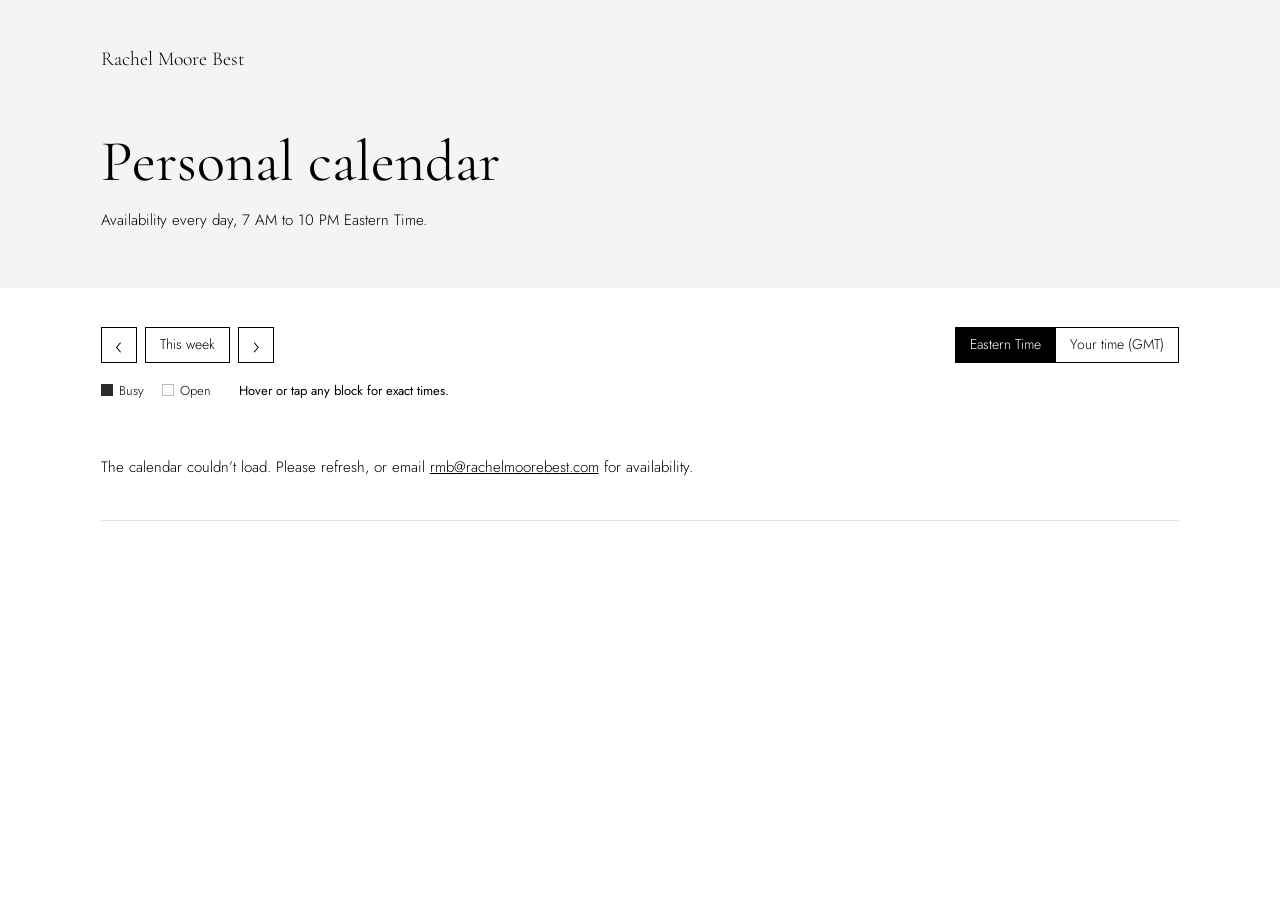
==== personal/index.html @ b4da8ba2 "Add /personal page: free/busy every day, 7 AM–10 PM Co-Authored-By: Claude Opus 5.5 <noreply@anthrop" ====
<!doctype html>
<html lang="en">
<head>
  <meta charset="utf-8">
  <meta name="viewport" content="width=device-width, initial-scale=1">
  <title>Personal Calendar | Rachel Moore Best</title>
  <meta name="robots" content="noindex">
  <meta name="description" content="Rachel Moore Best's availability, evenings and weekends included.">
  <link rel="icon" href="../assets/favicon.svg" type="image/svg+xml">
  <link rel="preconnect" href="https://fonts.googleapis.com">
  <link rel="preconnect" href="https://fonts.gstatic.com" crossorigin>
  <link href="https://fonts.googleapis.com/css2?family=Cormorant+Garamond:ital,wght@0,400;0,500;1,400&family=Jost:wght@300;400&display=swap" rel="stylesheet">
  <link rel="stylesheet" href="../styles.css">
</head>
<body>

<main>
  <section class="section section--page-title">
    <div class="grid">
      <a class="home-link" href="../">Rachel Moore Best</a>
      <h1 class="page-title">Personal calendar</h1>
      <p class="page-lede">Availability every day, 7&nbsp;AM to 10&nbsp;PM Eastern Time.</p>
    </div>
  </section>

  <section class="section section--calendar">
    <div class="grid">
      <!-- Same grid as /calendar, but every day and into the evening. Built by
           ../calendar/calendar.js from busy.json, which GitHub Actions refreshes from
           Rachel's free/busy Google Calendar every 15 minutes. -->
      <div class="availability" id="availability">
        <div class="cal-toolbar">
          <div class="cal-nav">
            <button type="button" class="cal-btn" data-step="-1" aria-label="Previous week">&#8249;</button>
            <button type="button" class="cal-btn" data-step="0">This week</button>
            <button type="button" class="cal-btn" data-step="1" aria-label="Next week">&#8250;</button>
            <h2 class="cal-range" aria-live="polite"></h2>
          </div>
          <div class="cal-zone" role="group" aria-label="Time zone" hidden>
            <button type="button" class="cal-zone-btn" data-zone="home" aria-pressed="true">Eastern Time</button>
            <button type="button" class="cal-zone-btn" data-zone="local" aria-pressed="false">Your time</button>
          </div>
        </div>
        <div class="cal-meta">
          <span class="cal-legend"><i class="cal-swatch cal-swatch--busy"></i>Busy <i class="cal-swatch cal-swatch--open"></i>Open</span>
          <span class="cal-detail" aria-live="polite">Hover or tap any block for exact times.</span>
          <span class="cal-updated"></span>
        </div>
        <div class="cal-grid" aria-label="Weekly availability"></div>
        <noscript><p class="cal-message">This calendar needs JavaScript. Email <a href="mailto:rmb@rachelmoorebest.com">rmb@rachelmoorebest.com</a> for availability.</p></noscript>
      </div>
    </div>
  </section>
</main>

<script src="../calendar/calendar.js"></script>
</body>
</html>
---- styles.css ----
/* Faithful rebuild of the Squarespace site (template 7.1, Fluid Engine).
   Measurements come from the live page. Squarespace's fonts are Adobe Fonts
   (Orpheus Pro for headings, Interface for text); the free stand-ins below are
   Cormorant Garamond and Jost. See README to swap in the real fonts. */
:root {
  --band: #f4f4f3;
  --white: #ffffff;
  --ink: #000000;

  --heading: "orpheus-pro", "Cormorant Garamond", Georgia, serif;
  --text: "interface", "Jost", -apple-system, "Helvetica Neue", Arial, sans-serif;

  /* Squarespace 7.1 grid: 24 columns, 11px gaps, 4vw gutters, 1500px max. */
  --max: 1500px;
  --gap: 11px;
  --gutter: 4vw;
  --cols: 24;

  /* Squarespace type scale: size = (value - 1) * unit + 12px, unit = 1.2vw. */
  --unit: min(1.2vw, 18px);
}

* { box-sizing: border-box; }
html { -webkit-text-size-adjust: 100%; }
body {
  margin: 0;
  background: var(--white);
  color: var(--ink);
  font-family: var(--text);
  font-weight: 300;
  font-size: calc(.2 * var(--unit) + 12px);
  line-height: 1.6;
  -webkit-font-smoothing: antialiased;
}
img { display: block; max-width: 100%; }
h1, h2, h3 { font-family: var(--heading); font-weight: 400; margin: 0; }
h1 { font-size: calc(3 * var(--unit) + 12px); line-height: 1.232; }
h2 { font-size: calc(1.8 * var(--unit) + 12px); line-height: 1.2992; }
h3 { font-size: calc(1.2 * var(--unit) + 12px); line-height: 1.3328; }
p { margin: 0; }

/* Layout */
.grid {
  display: grid;
  column-gap: var(--gap);
  grid-template-columns:
    minmax(calc(var(--gutter) - var(--gap)), 1fr)
    repeat(var(--cols), minmax(0, calc((var(--max) - var(--gap) * (var(--cols) - 1)) / var(--cols))))
    minmax(calc(var(--gutter) - var(--gap)), 1fr);
}
.section--intro, .section--contact { background: var(--band); }
.section--bio { background: var(--white); }

/* Fills the window height, headline centered; grows if the window is shorter than the text. */
.section--intro {
  display: flex;
  flex-direction: column;
  justify-content: center;
  min-height: 100vh;
  min-height: 100svh;
  padding: 6vw 0;
}
.intro { grid-column: 3 / 23; }
.highlight {
  background: linear-gradient(transparent 8%, var(--white) 8%, var(--white) 88%, transparent 88%);
  padding-left: .13em;
  margin-left: -.13em;
  -webkit-box-decoration-break: clone;
  box-decoration-break: clone;
}

.section--bio { padding: 9.4vw 0 9.2vw; }
/* Text spans columns 3-24; the photo floats right over the last 8, so the
   bio wraps beside it and then runs full width underneath. */
.bio-text { grid-column: 3 / 25; display: flow-root; }
.bio-text h3 { margin-bottom: 24px; }
.bio-text p {
  font-size: calc(.5 * var(--unit) + 12px);
  line-height: 1.6;
  margin-bottom: 12px;
}
.bio-text p:last-child { margin-bottom: 0; }
.bio-photo {
  float: right;
  width: calc((100% - 21 * var(--gap)) * 8 / 22 + 7 * var(--gap));
  margin: 0 0 24px calc((100% - 21 * var(--gap)) / 22 + 2 * var(--gap));
  aspect-ratio: 407 / 631;
  height: auto;
  object-fit: cover;
}

.section--contact { padding: 3.3vw 0 5.9vw; }
/* Heading lines up with the bio text; form ends in line with the photo. */
.contact-heading { grid-column: 3 / 12; grid-row: 1; align-self: start; }

/* Form: a raised white card with pale filled fields; a black underline marks the active field. */
.contact-form {
  grid-column: 13 / 25;
  grid-row: 1;
  background: var(--white);
  padding: 40px 44px 44px;
  box-shadow: 0 1px 2px rgba(0,0,0,.04), 0 18px 40px -20px rgba(0,0,0,.18);
}
.field { display: block; margin-bottom: 24px; }
.field .title {
  display: block;
  padding-bottom: 6px;
  font-size: 11px;
  letter-spacing: .14em;
  text-transform: uppercase;
  opacity: .7;
}
.name-row { display: grid; grid-template-columns: 1fr 1fr; gap: 16px; }
.contact-form input,
.contact-form textarea {
  display: block;
  width: 100%;
  height: 50px;
  margin: 0;
  padding: 12px 16px;
  border: 0;
  border-radius: 0;
  background: var(--band);
  box-shadow: inset 0 -1px 0 transparent;
  color: var(--ink);
  font: inherit;
  transition: background .2s, box-shadow .2s;
}
.contact-form textarea { height: 140px; resize: vertical; }
.contact-form input:hover, .contact-form textarea:hover { background: #efefed; }
.contact-form input:focus, .contact-form textarea:focus {
  outline: 0;
  background: #efefed;
  box-shadow: inset 0 -2px 0 var(--ink);
}
.contact-form button {
  appearance: none;
  width: 100%;
  margin-top: 8px;
  border: 0;
  border-radius: 0;
  background: var(--ink);
  color: var(--white);
  font-family: var(--heading);
  font-style: italic;
  font-weight: 400;
  font-size: 20px;
  letter-spacing: .01em;
  line-height: 1.2;
  padding: 14px 24px 15px;
  cursor: pointer;
  transition: background .2s;
}
.contact-form button:hover { background: #333; }
.contact-form button:focus-visible { outline: 2px solid var(--ink); outline-offset: 3px; }
.contact-form button:disabled { opacity: .5; cursor: default; }
.form-status:not(:empty) { margin: 20px 0 0; }

/* Calendar page */
.section--page-title { background: var(--band); padding: 3.4vw 0 4.4vw; }
.home-link {
  grid-column: 3 / 25;
  margin-bottom: 4vw;
  font-family: var(--heading);
  font-size: calc(.5 * var(--unit) + 12px);
  color: inherit;
  text-decoration: none;
}
.home-link:hover { text-decoration: underline; text-underline-offset: 3px; text-decoration-thickness: 1px; }
.page-title { grid-column: 3 / 25; }
.page-lede { grid-column: 3 / 25; margin-top: 10px; }
.section--calendar { padding: 3vw 0 9.2vw; }

/* Availability grid: Eastern weekdays as columns, busy blocks dark, open time white. */
.availability {
  grid-column: 3 / 25;
  --line: #e2e2de;
  --line-soft: #efefec;
  --busy: #2b2b2b;
  --hour: 52px;
}
.cal-toolbar { display: flex; flex-wrap: wrap; align-items: center; justify-content: space-between; gap: 14px 24px; margin-bottom: 18px; }
.cal-nav { display: flex; align-items: center; gap: 8px; flex-wrap: wrap; }
.cal-btn, .cal-zone-btn {
  appearance: none;
  height: 36px;
  min-width: 36px;
  padding: 0 14px;
  border: 1px solid var(--ink);
  border-radius: 0;
  background: transparent;
  color: var(--ink);
  font: inherit;
  font-size: 14px;
  cursor: pointer;
  transition: background .15s, color .15s;
}
.cal-btn[aria-label] { padding: 0; font-size: 22px; line-height: 1; }
.cal-btn:hover:not(:disabled), .cal-zone-btn:hover { background: var(--ink); color: var(--white); }
.cal-btn:disabled { opacity: .25; cursor: default; }
.cal-range { margin: 0 0 0 10px; font-size: calc(.6 * var(--unit) + 12px); line-height: 1.2; white-space: nowrap; }
.cal-zone { display: flex; }
.cal-zone[hidden] { display: none; }
.cal-zone-btn + .cal-zone-btn { border-left: 0; }
.cal-zone-btn[aria-pressed="true"] { background: var(--ink); color: var(--white); cursor: default; }

.cal-meta { display: flex; flex-wrap: wrap; align-items: baseline; gap: 6px 28px; margin-bottom: 14px; font-size: 13px; }
.cal-legend { white-space: nowrap; }
.cal-swatch { display: inline-block; width: 12px; height: 12px; margin: 0 6px 0 0; vertical-align: -1px; }
.cal-swatch--busy { background: var(--busy); }
.cal-swatch--open { background: var(--white); box-shadow: inset 0 0 0 1px #bdbdb8; margin-left: 14px; }
.cal-detail { flex: 1 1 260px; font-weight: 400; }
.cal-updated { opacity: .65; }
.cal-updated.is-stale { opacity: 1; font-weight: 400; color: #8a2d00; }

.cal-grid {
  display: grid;
  grid-template-columns: 62px repeat(var(--days, 5), minmax(0, 1fr));
  border-bottom: 1px solid var(--line);
}
.cal-corner { align-self: end; padding: 0 10px 10px 0; text-align: right; font-size: 11px; letter-spacing: .08em; opacity: .6; }
.cal-dayhead { display: flex; flex-direction: column; align-items: center; gap: 2px; padding: 0 0 10px; }
.cal-weekday { font-size: 11px; letter-spacing: .14em; text-transform: uppercase; opacity: .7; }
.cal-date {
  display: grid;
  place-items: center;
  min-width: 38px;
  height: 38px;
  font-family: var(--heading);
  font-size: 24px;
  line-height: 1;
}
.cal-dayhead.is-today .cal-date { background: var(--ink); color: var(--white); }
.cal-hours, .cal-col { position: relative; height: calc(var(--hour) * var(--rows, 10)); }
.cal-hour {
  position: absolute;
  right: 10px;
  transform: translateY(-50%);
  font-size: 11px;
  white-space: nowrap;
  opacity: .7;
}
.cal-hour:first-child { transform: none; }
.cal-hour:last-child { transform: translateY(-100%); }
.cal-col {
  border-left: 1px solid var(--line);
  background-color: var(--white);
  background-image:
    repeating-linear-gradient(to bottom, var(--line) 0 1px, transparent 1px var(--hour)),
    repeating-linear-gradient(to bottom, transparent 0 calc(var(--hour) / 2), var(--line-soft) calc(var(--hour) / 2) calc(var(--hour) / 2 + 1px), transparent calc(var(--hour) / 2 + 1px) var(--hour));
}
.cal-col:last-child { border-right: 1px solid var(--line); }
.cal-block {
  position: absolute;
  left: 0;
  right: 0;
  margin: 0;
  border: 0;
  border-radius: 0;
  font: inherit;
  text-align: left;
  cursor: default;
}
.cal-block--open { background: transparent; z-index: 1; }
.cal-block--open:hover, .cal-block--open:focus-visible { background: rgba(0, 0, 0, .05); box-shadow: inset 0 0 0 1px var(--ink); outline: 0; }
.cal-block--busy {
  left: 3px;
  right: 3px;
  z-index: 2;
  display: flex;
  flex-direction: column;
  justify-content: flex-start;
  padding: 4px 7px;
  overflow: hidden;
  background: var(--busy);
  color: var(--white);
  font-size: 12px;
  line-height: 1.3;
  box-shadow: 0 0 0 1px var(--white);
}
.cal-block--busy:hover, .cal-block--busy:focus-visible { background: var(--ink); outline: 2px solid var(--ink); outline-offset: 1px; }
.cal-block--busy span { display: block; white-space: nowrap; overflow: hidden; text-overflow: ellipsis; }
.cal-past {
  position: absolute;
  top: 0;
  left: 0;
  right: 0;
  z-index: 3;
  pointer-events: none;
  background: rgba(255, 255, 255, .72);
}
.cal-now { position: absolute; left: 0; right: 0; z-index: 4; border-top: 2px solid var(--ink); pointer-events: none; }
.cal-now::before { content: ""; position: absolute; left: -5px; top: -6px; width: 10px; height: 10px; background: var(--ink); border-radius: 50%; }
.cal-message { grid-column: 1 / -1; padding: 40px 0; }
.cal-message a { color: inherit; }

/* Squarespace switches to an 8-column stacked layout below 768px. */
@media (max-width: 767px) {
  :root {
    --cols: 8;
    --gutter: 6vw;
    --unit: calc(.012 * min(100vh, 900px));
  }
  .section--intro { padding: 12vw 0; }
  .intro { grid-column: 2 / 10; }

  .section--bio { padding: 14vw 0; }
  .bio-text { grid-column: 2 / 10; }
  .bio-photo { float: none; width: 100%; margin: 0 0 11vw; }

  .section--contact { padding: 10vw 0 14vw; }
  .contact-heading { grid-column: 2 / 10; grid-row: 1; margin-bottom: 8vw; }
  .contact-form { grid-column: 2 / 10; grid-row: 2; padding: 28px 22px 30px; }

  .section--page-title { padding: 8vw 0 10vw; }
  .home-link { grid-column: 2 / 10; margin-bottom: 10vw; }
  .page-title, .page-lede { grid-column: 2 / 10; }
  .section--calendar { padding: 6vw 0 14vw; }
  .availability { grid-column: 2 / 10; --hour: 44px; }
  .cal-range { flex-basis: 100%; margin: 6px 0 0; }
  .cal-zone { width: 100%; }
  .cal-zone-btn { flex: 1; padding: 0 8px; font-size: 13px; }
  .cal-meta { gap: 6px 16px; }
  .cal-grid { grid-template-columns: 44px repeat(var(--days, 5), minmax(0, 1fr)); }
  .cal-corner { padding-right: 6px; font-size: 10px; letter-spacing: .02em; }
  .cal-hour { right: 6px; font-size: 10px; }
  .cal-date { min-width: 30px; height: 30px; font-size: 20px; }
  .cal-weekday { font-size: 10px; letter-spacing: .08em; }
  .cal-block--busy { left: 2px; right: 2px; }
  .cal-block--busy span { display: none; }
}
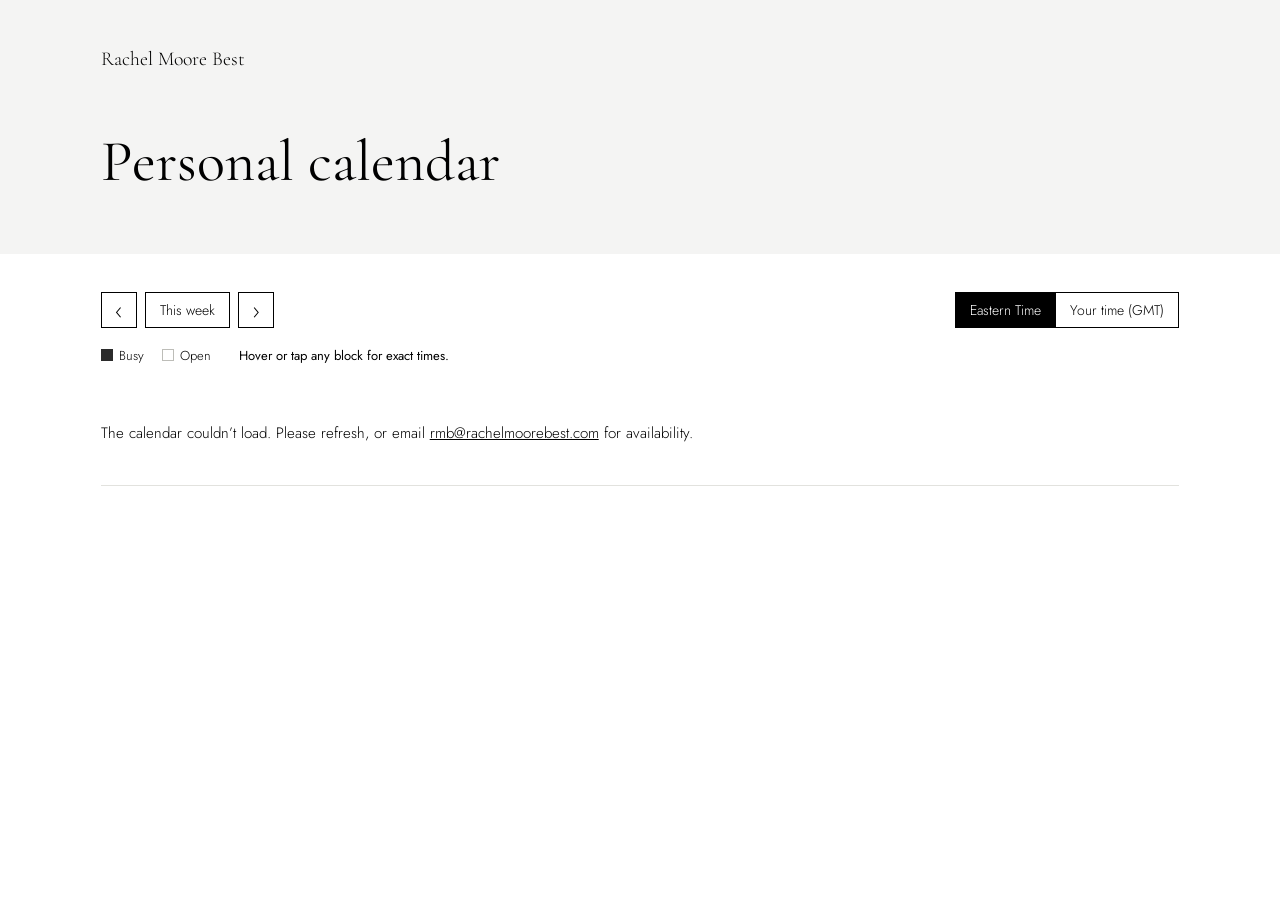
==== commit 2662ff62: "Remove /personal subtitle Co-Authored-By: Claude Opus 5.5 <noreply@anthropic.com>" ====
--- a/personal/index.html
+++ b/personal/index.html
@@ -19,7 +19,6 @@
     <div class="grid">
       <a class="home-link" href="../">Rachel Moore Best</a>
       <h1 class="page-title">Personal calendar</h1>
-      <p class="page-lede">Availability every day, 7&nbsp;AM to 10&nbsp;PM Eastern Time.</p>
     </div>
   </section>
 
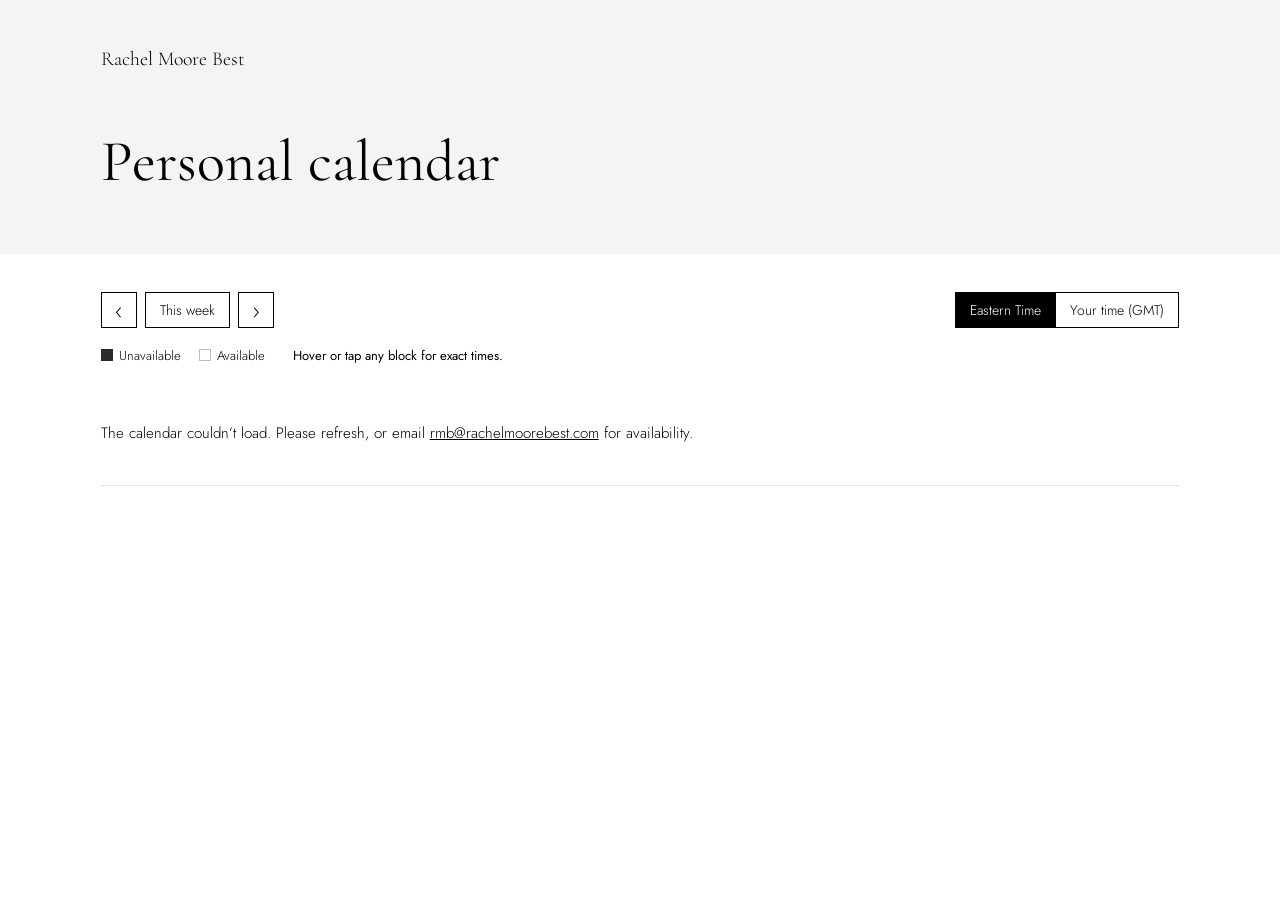
==== commit b2c4ab0f: "Label calendar blocks Unavailable/Available; show open times on hover Co-Authored-By: Claude Opus 5." ====
--- a/personal/index.html
+++ b/personal/index.html
@@ -41,7 +41,7 @@
           </div>
         </div>
         <div class="cal-meta">
-          <span class="cal-legend"><i class="cal-swatch cal-swatch--busy"></i>Busy <i class="cal-swatch cal-swatch--open"></i>Open</span>
+          <span class="cal-legend"><i class="cal-swatch cal-swatch--busy"></i>Unavailable <i class="cal-swatch cal-swatch--open"></i>Available</span>
           <span class="cal-detail" aria-live="polite">Hover or tap any block for exact times.</span>
           <span class="cal-updated"></span>
         </div>
--- a/styles.css
+++ b/styles.css
@@ -280,6 +280,14 @@
 }
 .cal-block--busy:hover, .cal-block--busy:focus-visible { background: var(--ink); outline: 2px solid var(--ink); outline-offset: 1px; }
 .cal-block--busy span { display: block; white-space: nowrap; overflow: hidden; text-overflow: ellipsis; }
+.cal-busy-label { font-weight: 600; letter-spacing: .02em; }
+.cal-busy-time { opacity: .85; }
+.cal-block--open span { display: none; }
+@media (hover: hover) and (pointer: fine) {
+  .cal-block--open { display: flex; flex-direction: column; justify-content: flex-start; padding: 4px 7px; overflow: hidden; color: var(--ink); font-size: 12px; line-height: 1.3; }
+  .cal-block--open:hover span { display: block; overflow: hidden; text-overflow: ellipsis; }
+  .cal-open-label { font-weight: 600; white-space: nowrap; }
+}
 .cal-past {
   position: absolute;
   top: 0;
@@ -327,5 +335,7 @@
   .cal-date { min-width: 30px; height: 30px; font-size: 20px; }
   .cal-weekday { font-size: 10px; letter-spacing: .08em; }
   .cal-block--busy { left: 2px; right: 2px; }
-  .cal-block--busy span { display: none; }
-}
+  .cal-block--busy { padding: 3px 4px; }
+  .cal-busy-label { font-size: 9px; letter-spacing: 0; }
+  .cal-busy-time { display: none; }
+}
